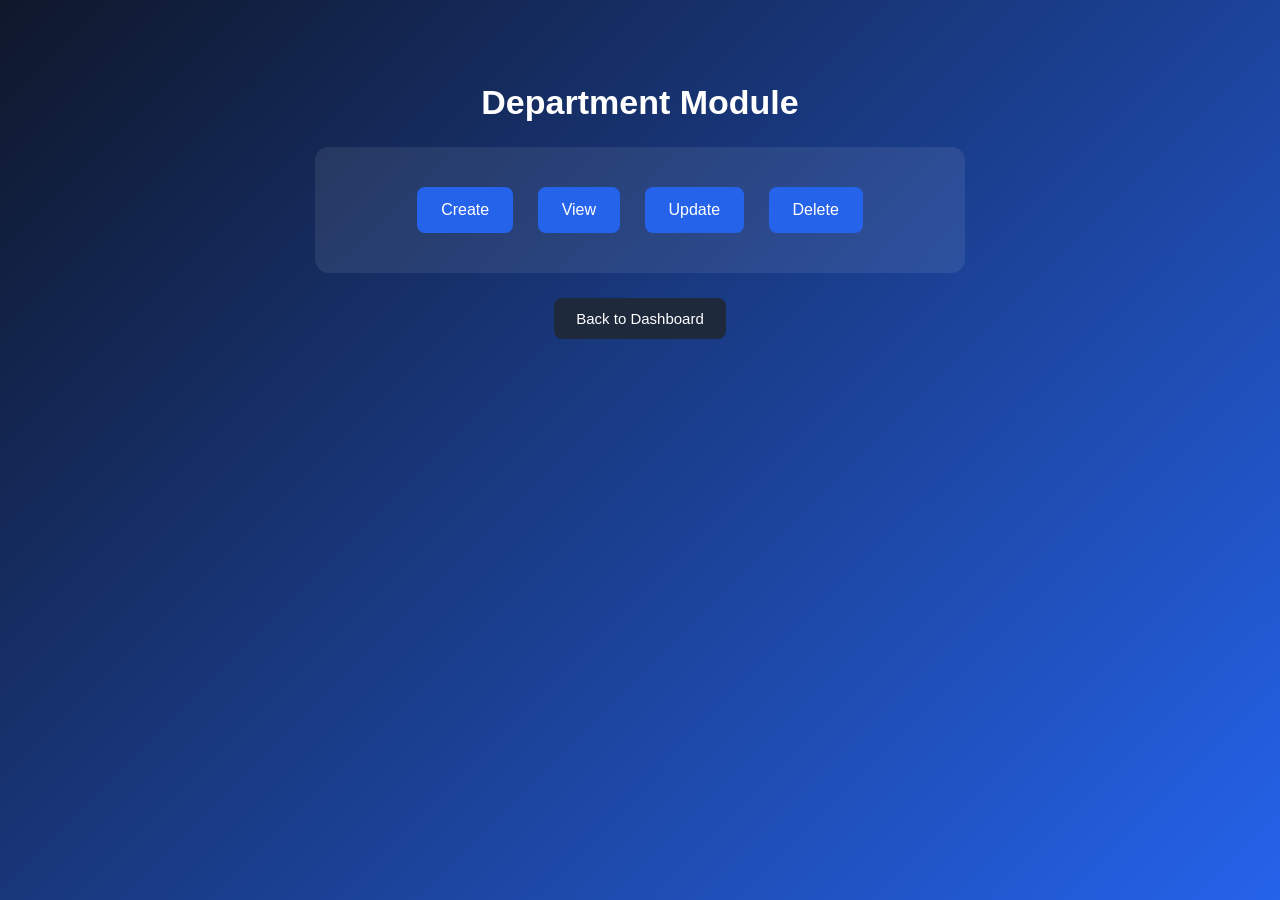
==== student_frontend/department.html @ 5df51ed3 "Initial commit" ====
<!DOCTYPE html>
<html>
<head>
<title>Department Module</title>

<style>
body {
    font-family: Arial;
    background: linear-gradient(135deg, #0f172a, #2563eb);
    color: white;
    margin: 0;
}

/* 🔥 TOP SECTION */
.top-section {
    display: flex;
    justify-content: center;
    align-items: flex-start;
    height: 45vh;
}

/* CONTAINER */
.container {
    width: 650px;
    text-align: center;
    margin-top: 60px;
}

/* TITLE */
h1 {
    font-size: 34px;
    margin-bottom: 25px;
}

/* BOX */
.box {
    background: rgba(255,255,255,0.08);
    padding: 30px;
    border-radius: 14px;
}

/* INPUT */
input {
    width: 90%;
    padding: 12px;
    margin: 10px 0;
    border-radius: 6px;
    border: none;
}

/* BUTTON */
button {
    margin: 10px;
    padding: 14px 24px;
    border: none;
    border-radius: 8px;
    background: #2563eb;
    color: white;
    cursor: pointer;
    font-size: 16px;
}

button:hover {
    background: #1d4ed8;
}

/* SECTIONS */
.section {
    display: none;
    margin-top: 20px;
    background: rgba(255,255,255,0.05);
    padding: 15px;
    border-radius: 8px;
}

/* ITEM */
.item {
    background: rgba(255,255,255,0.08);
    padding: 10px;
    margin: 8px 0;
    border-radius: 6px;
}

/* BACK BUTTON */
.back-btn {
    margin-top: 25px;
    padding: 12px 22px;
    font-size: 15px;
    background: #1e293b;
}

/* 🔥 BOTTOM SPACE */
.bottom-section {
    height: 55vh;
}
</style>

</head>

<body>

<!-- 🔥 TOP SECTION -->
<div class="top-section">
    <div class="container">

        <h1>Department Module</h1>

        <div class="box">
            <button onclick="show('create')">Create</button>
            <button onclick="show('view')">View</button>
            <button onclick="show('update')">Update</button>
            <button onclick="show('delete')">Delete</button>
        </div>

        <!-- CREATE -->
        <div id="create" class="section">
            <input id="deptId" placeholder="Department ID">
            <input id="deptName" placeholder="Department Name">
            <input id="deptHead" placeholder="Head of Department">
            <button onclick="addDept()">Add Department</button>
        </div>

        <!-- VIEW -->
        <div id="view" class="section">
            <div id="list"></div>
        </div>

        <!-- UPDATE -->
        <div id="update" class="section">
            <input id="uid" placeholder="Department ID">
            <input id="uname" placeholder="New Department Name">
            <input id="uhead" placeholder="New Head">
            <button onclick="updateDept()">Update</button>
        </div>

        <!-- DELETE -->
        <div id="delete" class="section">
            <input id="did" placeholder="Department ID">
            <button onclick="deleteDept()">Delete</button>
        </div>

        <button class="back-btn" onclick="goBack()">Back to Dashboard</button>

    </div>
</div>

<!-- 🔥 BOTTOM SECTION -->
<div class="bottom-section"></div>

<script>
// SWITCH
function show(id) {
    document.querySelectorAll('.section').forEach(s => s.style.display = "none");
    document.getElementById(id).style.display = "block";

    if (id === "view") loadDept();
}

// DATA
function getData() {
    return JSON.parse(localStorage.getItem("departments")) || [];
}

function saveData(data) {
    localStorage.setItem("departments", JSON.stringify(data));
}

// CREATE
function addDept() {
    let data = getData();

    const id = document.getElementById("deptId").value;

    if (data.some(d => d.id == id)) {
        alert("Department ID already exists!");
        return;
    }

    data.push({
        id: id,
        name: document.getElementById("deptName").value,
        head: document.getElementById("deptHead").value
    });

    saveData(data);
    alert("Department Added");
}

// VIEW
function loadDept() {
    let data = getData();

    document.getElementById("list").innerHTML = data.map(d =>
        `<div class="item">
            <b>ID:</b> ${d.id}<br>
            <b>Name:</b> ${d.name}<br>
            <b>Head:</b> ${d.head}
        </div>`
    ).join("");
}

// UPDATE
function updateDept() {
    let data = getData();

    data = data.map(d =>
        d.id == document.getElementById("uid").value
        ? {
            ...d,
            name: document.getElementById("uname").value,
            head: document.getElementById("uhead").value
        }
        : d
    );

    saveData(data);
    alert("Updated");
}

// DELETE
function deleteDept() {
    let data = getData().filter(d =>
        d.id != document.getElementById("did").value
    );

    saveData(data);
    alert("Deleted");
}

// BACK
function goBack() {
    window.location.href = "index.html";
}
</script>

</body>
</html>
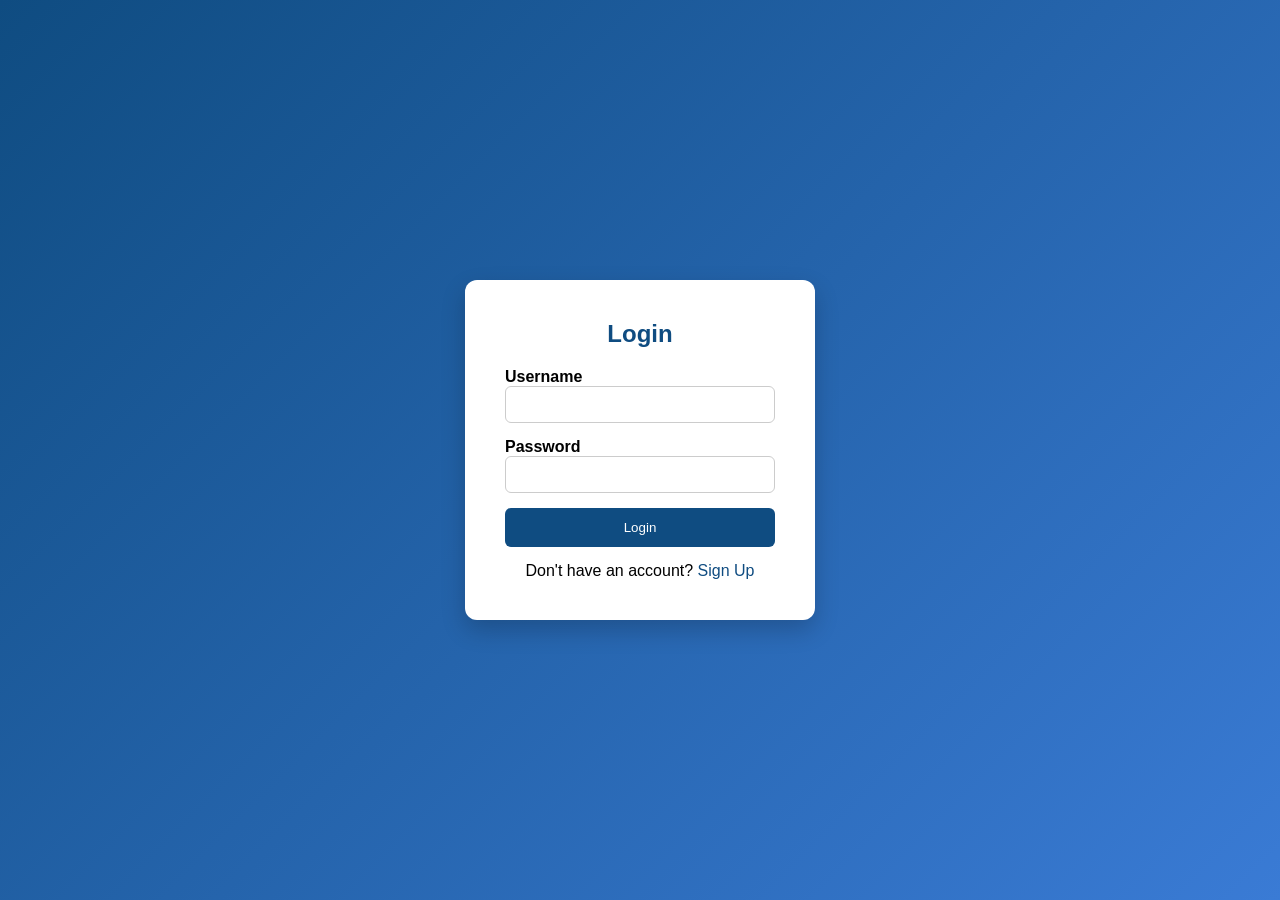
==== commit ae5ee9ee: "CRUD applied to all entities" ====
--- a/student_frontend/department.html
+++ b/student_frontend/department.html
@@ -4,11 +4,20 @@
 <title>Department Module</title>
 
 <style>
+html, body {
+    height: 100%;
+    margin: 0;
+}
+
 body {
     font-family: Arial;
+    color: white;
+
+    /* 🔥 FIX: gradient stays fixed while scrolling */
     background: linear-gradient(135deg, #0f172a, #2563eb);
-    color: white;
-    margin: 0;
+    background-attachment: fixed;
+    background-repeat: no-repeat;
+    background-size: cover;
 }
 
 /* 🔥 TOP SECTION */
@@ -117,11 +126,18 @@
             <input id="deptId" placeholder="Department ID">
             <input id="deptName" placeholder="Department Name">
             <input id="deptHead" placeholder="Head of Department">
+            <input id="deptLocation" placeholder="Department Location">
             <button onclick="addDept()">Add Department</button>
         </div>
 
         <!-- VIEW -->
         <div id="view" class="section">
+            <input 
+            type="text" 
+            id="searchInput" 
+            placeholder="Search department..." 
+            onkeyup="searchDepartment()"
+            >
             <div id="list"></div>
         </div>
 
@@ -130,6 +146,7 @@
             <input id="uid" placeholder="Department ID">
             <input id="uname" placeholder="New Department Name">
             <input id="uhead" placeholder="New Head">
+            <input id="ulocation" placeholder="New Location">
             <button onclick="updateDept()">Update</button>
         </div>
 
@@ -148,7 +165,32 @@
 <div class="bottom-section"></div>
 
 <script>
-// SWITCH
+const BASE_URL = "http://127.0.0.1:8000";
+
+/* ================= AUTH ================= */
+
+function getAuthHeaders() {
+    return {
+        "Content-Type": "application/json",
+        "Authorization": "Bearer " + sessionStorage.getItem("token")
+    };
+}
+
+function checkAuth() {
+    if (!sessionStorage.getItem("token")) {
+        alert("Please login first");
+        window.location.href = "login.html";
+    }
+}
+
+/* ================= INIT ================= */
+
+window.onload = function () {
+    checkAuth();
+};
+
+/* ================= SWITCH ================= */
+
 function show(id) {
     document.querySelectorAll('.section').forEach(s => s.style.display = "none");
     document.getElementById(id).style.display = "block";
@@ -156,78 +198,136 @@
     if (id === "view") loadDept();
 }
 
-// DATA
-function getData() {
-    return JSON.parse(localStorage.getItem("departments")) || [];
-}
-
-function saveData(data) {
-    localStorage.setItem("departments", JSON.stringify(data));
-}
-
-// CREATE
-function addDept() {
-    let data = getData();
-
-    const id = document.getElementById("deptId").value;
-
-    if (data.some(d => d.id == id)) {
-        alert("Department ID already exists!");
-        return;
-    }
-
-    data.push({
-        id: id,
-        name: document.getElementById("deptName").value,
-        head: document.getElementById("deptHead").value
+/* ================= CREATE ================= */
+
+async function addDept() {
+    const dept = {
+    Dept_Name: document.getElementById("deptName").value,
+    HOD_Name: document.getElementById("deptHead").value,
+    Location: document.getElementById("deptLocation").value   // ✅ NEW
+};
+
+    try {
+        const res = await fetch(`${BASE_URL}/department/`, {
+            method: "POST",
+            headers: getAuthHeaders(),
+            body: JSON.stringify(dept)
+        });
+
+        if (res.status === 401) throw new Error("Unauthorized (Faculty only)");
+
+        if (!res.ok) {
+            const err = await res.json();
+            throw new Error(err.detail || "Failed to add department");
+        }
+
+        alert("Department Added");
+        loadDept();
+
+    } catch (err) {
+        alert(err.message);
+    }
+}
+
+/* ================= VIEW ================= */
+
+async function loadDept() {
+    try {
+        const res = await fetch(`${BASE_URL}/department/`, {
+            headers: getAuthHeaders()
+        });
+
+        if (res.status === 401) throw new Error("Session expired");
+
+        const data = await res.json();
+
+        if (!data.length) {
+            document.getElementById("list").innerHTML = "<p>No departments found</p>";
+            return;
+        }
+
+        document.getElementById("list").innerHTML = data.map(d =>
+            `<div class="item department-card">
+                <b>ID:</b> ${d.Dept_ID}<br>
+                <b>Name:</b> ${d.Dept_Name}<br>
+                <b>Head:</b> ${d.HOD_Name || ""}<br>
+                <b>Location:</b> ${d.Location || ""}   <!-- ✅ NEW -->
+            </div>`
+        ).join("");
+
+    } catch (err) {
+        document.getElementById("list").innerHTML =
+            `<p style="color:red;">${err.message}</p>`;
+    }
+}
+
+/* ================= UPDATE ================= */
+
+async function updateDept() {
+    const id = document.getElementById("uid").value;
+
+    const updated = {
+        Dept_Name: document.getElementById("uname").value,
+        HOD_Name: document.getElementById("uhead").value,
+        Location: document.getElementById("ulocation").value   // ✅ NEW
+    };
+
+    try {
+        const res = await fetch(`${BASE_URL}/department/${id}`, {
+            method: "PUT",
+            headers: getAuthHeaders(),
+            body: JSON.stringify(updated)
+        });
+
+        if (res.status === 401) throw new Error("Unauthorized (Faculty only)");
+
+        if (!res.ok) throw new Error("Update failed");
+
+        alert("Updated");
+        loadDept();
+
+    } catch (err) {
+        alert(err.message);
+    }
+}
+
+/* ================= DELETE ================= */
+
+async function deleteDept() {
+    const id = document.getElementById("did").value;
+
+    try {
+        const res = await fetch(`${BASE_URL}/department/${id}`, {
+            method: "DELETE",
+            headers: getAuthHeaders()
+        });
+
+        if (res.status === 401) throw new Error("Unauthorized (Faculty only)");
+
+        if (!res.ok) throw new Error("Delete failed");
+
+        alert("Deleted");
+        loadDept();
+
+    } catch (err) {
+        alert(err.message);
+    }
+}
+
+/* ================= SEARCH ================= */
+
+function searchDepartment() {
+    let input = document.getElementById("searchInput").value.toLowerCase();
+    let cards = document.querySelectorAll(".department-card");
+
+    cards.forEach(card => {
+        let text = card.innerText.toLowerCase();
+        card.style.display = text.includes(input) ? "" : "none";
     });
-
-    saveData(data);
-    alert("Department Added");
-}
-
-// VIEW
-function loadDept() {
-    let data = getData();
-
-    document.getElementById("list").innerHTML = data.map(d =>
-        `<div class="item">
-            <b>ID:</b> ${d.id}<br>
-            <b>Name:</b> ${d.name}<br>
-            <b>Head:</b> ${d.head}
-        </div>`
-    ).join("");
-}
-
-// UPDATE
-function updateDept() {
-    let data = getData();
-
-    data = data.map(d =>
-        d.id == document.getElementById("uid").value
-        ? {
-            ...d,
-            name: document.getElementById("uname").value,
-            head: document.getElementById("uhead").value
-        }
-        : d
-    );
-
-    saveData(data);
-    alert("Updated");
-}
-
-// DELETE
-function deleteDept() {
-    let data = getData().filter(d =>
-        d.id != document.getElementById("did").value
-    );
-
-    saveData(data);
-    alert("Deleted");
-}
-
-// BACK
+}
+
+/* ================= BACK ================= */
+
 function goBack() {
     window.location.href = "index.html";
 }
